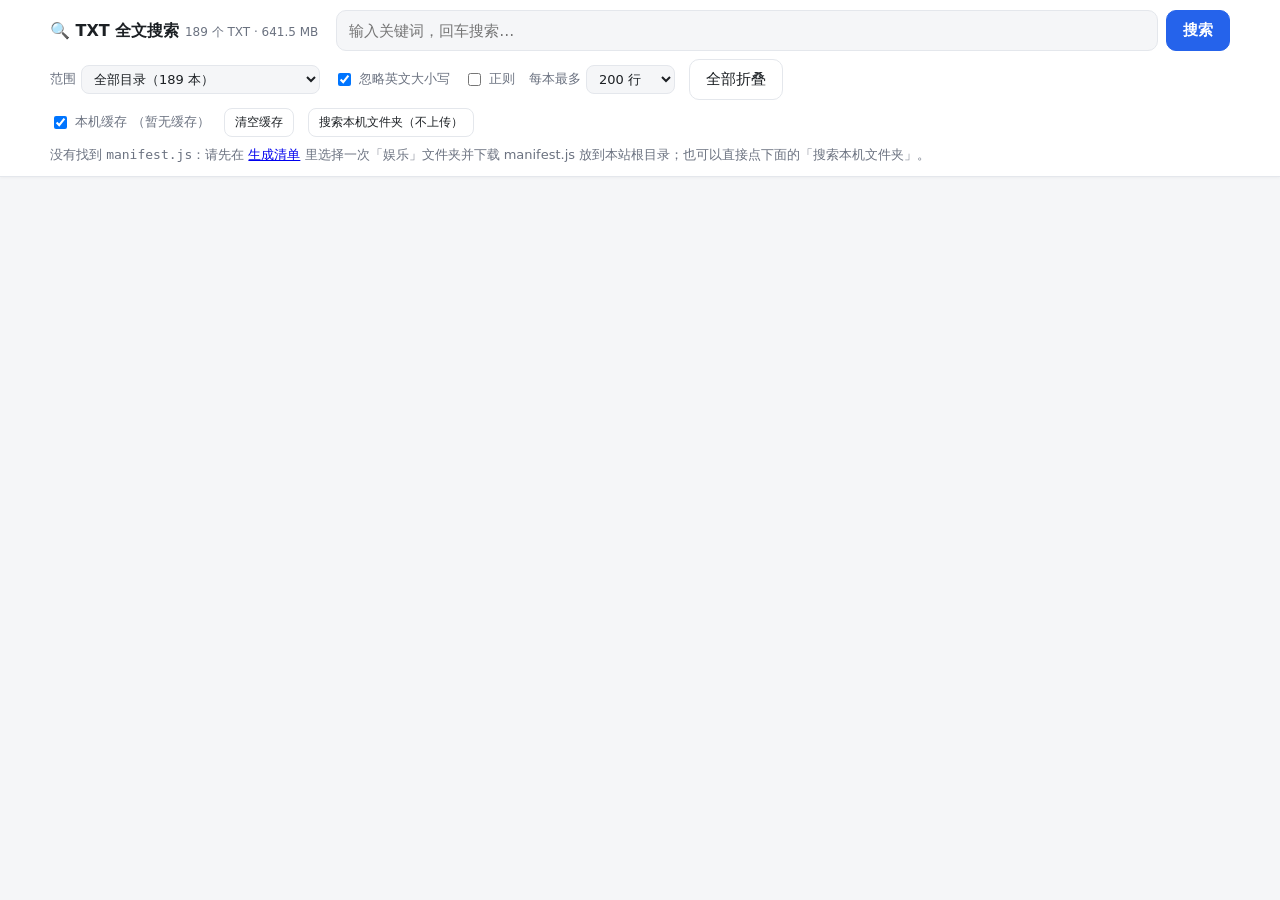
==== xiaoshuo/index.html @ 262039ce "添加 xiaoshuo 小说目录" ====
<!DOCTYPE html>
<html lang="zh-CN">
<head>
<meta charset="UTF-8">
<meta name="viewport" content="width=device-width,initial-scale=1,viewport-fit=cover">
<meta name="color-scheme" content="light dark">
<title>TXT 全文搜索</title>
<link rel="stylesheet" href="js/style.css">
</head>
<body>

<header>
  <div class="bar">
    <h1>🔍 TXT 全文搜索 <span id="corpus"></span></h1>
    <form id="form" autocomplete="off">
      <input id="kw" type="search" placeholder="输入关键词，回车搜索…" enterkeyhint="search">
      <button class="primary" type="submit" id="go">搜索</button>
      <button type="button" id="cancel" hidden>取消</button>
    </form>
  </div>

  <div class="opts">
    <label>范围
      <select id="scope"><option value="">全部目录</option></select>
    </label>
    <label><input type="checkbox" id="ci" checked> 忽略英文大小写</label>
    <label><input type="checkbox" id="rx"> 正则</label>
    <label>每本最多
      <select id="cap">
        <option value="50">50 行</option>
        <option value="200" selected>200 行</option>
        <option value="500">500 行</option>
        <option value="2000">2000 行</option>
        <option value="0">不限</option>
      </select>
    </label>
    <button type="button" id="foldBtn">全部折叠</button>
  </div>

  <div class="opts">
    <label title="把文件存在本机，之后搜索不用重新下载">
      <input type="checkbox" id="useCache" checked> 本机缓存
      <span id="cacheInfo" class="muted"></span>
    </label>
    <button type="button" id="clearCache" class="mini">清空缓存</button>
    <button type="button" id="pickDir" class="mini">搜索本机文件夹（不上传）</button>
    <input type="file" id="dirInput" webkitdirectory directory multiple hidden>
  </div>

  <div id="status"></div>
  <div class="pbar" id="pbarWrap" hidden><i id="pbar"></i></div>
</header>

<main id="results">
  <div class="empty" id="hello">
    在上方输入关键词开始搜索<br>
    <small>点开某一本后，点任意一行即可在新窗口打开原文并定位到该行</small>
  </div>
</main>
<div class="tip" id="tip"></div>

<script src="js/core-util.js"></script>
<script src="js/common.js"></script>
<script src="js/app.js"></script>
</body>
</html>
---- xiaoshuo/js/style.css ----
/* ============================================================================
 * style.css —— 搜索页与阅读页共用样式
 * ==========================================================================*/
:root{
  --bg:#f5f6f8; --card:#fff; --line:#e4e7ec; --fg:#1c2024; --muted:#6b7280;
  --accent:#2563eb; --accent2:#1d4ed8; --mark:#ffe58f; --hit:#f8fafc;
  --tap:#eff6ff; --badge:#eef2ff; --badge-fg:#3730a3;
}
@media (prefers-color-scheme: dark){
  :root{
    --bg:#16181d; --card:#1f2227; --line:#31353d; --fg:#e6e8ec; --muted:#9aa3af;
    --accent:#5b8cff; --accent2:#4478f0; --mark:#7c5c00; --hit:#22262c;
    --tap:#232a38; --badge:#28304a; --badge-fg:#c7d2fe;
  }
}
*{box-sizing:border-box; -webkit-tap-highlight-color:transparent}
html,body{margin:0}
body{
  background:var(--bg); color:var(--fg);
  font:15px/1.6 system-ui,-apple-system,"Segoe UI","PingFang SC","Microsoft YaHei",sans-serif;
  -webkit-text-size-adjust:100%;
}
body.search{padding-bottom:40px}

/* ---------------- 搜索页顶部 ---------------- */
header{
  position:sticky; top:0; z-index:20; background:var(--card);
  border-bottom:1px solid var(--line); padding:10px 12px;
  box-shadow:0 1px 3px rgba(0,0,0,.04);
}
.bar{display:flex; gap:8px; align-items:center; max-width:1180px; margin:0 auto}
h1{font-size:16px; margin:0 10px 0 0; white-space:nowrap; font-weight:700}
h1 span{font-weight:400; font-size:12px; color:var(--muted)}
form{display:flex; gap:8px; flex:1; min-width:0}
input[type=search]{
  flex:1; min-width:0; padding:10px 12px; font-size:15px; font-family:inherit;
  border:1px solid var(--line); border-radius:10px; background:var(--bg); color:var(--fg);
}
input[type=search]:focus{outline:2px solid var(--accent); outline-offset:1px; border-color:transparent}
button{
  padding:10px 16px; font-size:15px; font-family:inherit; cursor:pointer;
  border:1px solid var(--line); border-radius:10px; background:var(--card); color:var(--fg);
  white-space:nowrap;
}
button:active{transform:translateY(1px)}
button.primary{background:var(--accent); border-color:var(--accent); color:#fff; font-weight:600}
button.primary:hover{background:var(--accent2)}
button:disabled{opacity:.5; cursor:default}
button.mini{padding:5px 10px; font-size:12px; border-radius:8px}
.opts{
  display:flex; flex-wrap:wrap; gap:6px 14px; align-items:center;
  max-width:1180px; margin:8px auto 0; font-size:13px; color:var(--muted);
}
.opts label{display:inline-flex; align-items:center; gap:5px; cursor:pointer; user-select:none}
.opts select{
  font-family:inherit; font-size:13px; padding:5px 8px; border-radius:8px;
  border:1px solid var(--line); background:var(--bg); color:var(--fg); max-width:46vw;
}
.muted{color:var(--muted)}
#status{max-width:1180px; margin:8px auto 0; font-size:13px; color:var(--muted); min-height:19px}
#status .ok{color:#047857}
#status b{color:var(--fg)}
.spin{
  display:inline-block; width:11px; height:11px; margin-right:6px; vertical-align:-1px;
  border:2px solid var(--line); border-top-color:var(--accent); border-radius:50%;
  animation:sp .7s linear infinite;
}
@keyframes sp{to{transform:rotate(360deg)}}
.pbar{height:3px; background:var(--line); border-radius:2px; overflow:hidden; max-width:1180px; margin:6px auto 0}
.pbar i{display:block; height:100%; width:0; background:var(--accent); transition:width .2s}

/* ---------------- 结果 ---------------- */
main{max-width:1180px; margin:12px auto 0; padding:0 12px}
details.file{background:var(--card); border:1px solid var(--line); border-radius:12px; margin-bottom:8px; overflow:hidden}
details.file>summary{
  display:flex; gap:9px; align-items:center; padding:11px 12px; cursor:pointer;
  list-style:none; min-height:48px; user-select:none;
}
details.file>summary::-webkit-details-marker{display:none}
details.file>summary::before{content:"▶"; font-size:9px; color:var(--muted); transition:transform .15s; flex:0 0 auto}
details.file[open]>summary::before{transform:rotate(90deg)}
details.file[open]>summary{border-bottom:1px solid var(--line)}
.rank{
  flex:0 0 auto; min-width:26px; height:22px; padding:0 6px; border-radius:11px;
  background:var(--badge); color:var(--badge-fg); font-size:12px; font-weight:700;
  display:inline-flex; align-items:center; justify-content:center;
}
.meta{flex:1; min-width:0}
.fname{display:block; font-weight:600; font-size:14px; word-break:break-all}
.sub{display:block; font-size:12px; color:var(--muted); margin-top:1px; word-break:break-all}
.badge{
  flex:0 0 auto; font-size:12px; font-weight:600; padding:3px 9px; border-radius:20px;
  background:var(--badge); color:var(--badge-fg); white-space:nowrap;
}
.openbtn{
  flex:0 0 auto; font-size:12px; color:var(--accent); border:1px solid var(--line);
  border-radius:8px; padding:6px 10px; white-space:nowrap; font-weight:600;
}
.openbtn:active{background:var(--tap)}
.hits{max-height:60vh; overflow:auto; overscroll-behavior:contain; -webkit-overflow-scrolling:touch}
.hit{
  display:flex; gap:10px; padding:9px 12px; border-bottom:1px solid var(--line);
  cursor:pointer; min-height:44px; align-items:flex-start;
}
.hit:last-child{border-bottom:0}
.hit:hover,.hit:focus-visible{background:var(--hit); outline:none}
.hit:active{background:var(--tap)}
.hit .ln{
  flex:0 0 62px; text-align:right; color:var(--muted); font-size:12px;
  font-family:ui-monospace,Consolas,monospace; padding-top:2px; user-select:none;
}
.hit .tx{flex:1; min-width:0; font-size:14px; white-space:pre-wrap; word-break:break-word; line-height:1.65}
.hit .go{flex:0 0 auto; color:var(--accent); font-size:13px; padding-top:2px; user-select:none}
mark{background:var(--mark); color:inherit; padding:0 1px; border-radius:2px}
.more{padding:9px 12px; font-size:12px; color:var(--muted); background:var(--hit)}
.empty{text-align:center; color:var(--muted); padding:46px 16px; line-height:2}
.empty code{background:var(--card); border:1px solid var(--line); border-radius:6px; padding:2px 6px}
.tip{max-width:1180px; margin:10px auto 0; padding:0 12px; font-size:12px; color:var(--muted)}

/* ---------------- 阅读页 ---------------- */
body.reader{display:flex; flex-direction:column; height:100vh; height:100dvh; overflow:hidden}
body.reader header{padding:6px 8px; padding-top:calc(6px + env(safe-area-inset-top))}
.l1{display:flex; align-items:center; gap:8px; min-height:26px}
.title{flex:1; min-width:0; font-size:13px; font-weight:600; white-space:nowrap; overflow:hidden; text-overflow:ellipsis}
.pos{flex:0 0 auto; font-size:12px; color:var(--muted); font-variant-numeric:tabular-nums; white-space:nowrap}
.l2{display:flex; flex-wrap:wrap; gap:6px; align-items:center; margin-top:6px}
.l2 button{font-size:13px; padding:6px 10px; border-radius:8px}
.l2 input{
  width:96px; font:inherit; font-size:14px; padding:6px 8px; border-radius:8px;
  border:1px solid var(--line); background:var(--bg); color:var(--fg); font-variant-numeric:tabular-nums;
}
.grow{flex:1}
#qbar{display:flex; flex-wrap:wrap; gap:6px; align-items:center; margin-top:6px; font-size:12px; color:var(--muted)}
#qbar input{
  flex:1; min-width:110px; font:inherit; font-size:13px; padding:5px 8px;
  border-radius:8px; border:1px solid var(--line); background:var(--bg); color:var(--fg);
}
#qbar b{color:var(--fg)}
#view{
  flex:1 1 auto; overflow-y:auto; overflow-x:hidden; background:var(--bg);
  -webkit-overflow-scrolling:touch; overscroll-behavior:contain; touch-action:pan-y;
  font-size:16px; line-height:1.75;
}
#inner{padding:8px 0 40vh}
.row{display:flex; align-items:flex-start; gap:10px; padding:2px 10px 2px 0; scroll-margin-top:8px}
.row .ln{
  flex:0 0 5.5ch; text-align:right; color:var(--muted);
  font-family:ui-monospace,Consolas,"Courier New",monospace; font-size:11px; line-height:inherit;
  padding-top:.32em; user-select:none; -webkit-user-select:none;
  background:#fafbfc; border-right:1px solid var(--line); padding-right:6px;
  font-variant-numeric:tabular-nums;
}
@media (prefers-color-scheme: dark){ .row .ln{background:#1e2126} }
.row .tx{flex:1; min-width:0; white-space:pre-wrap; word-break:break-word; padding-left:2px}
.row.target{background:var(--hit)}
.row.target .ln{color:var(--accent); font-weight:700}
.row.flash{animation:flash 1.8s ease-out}
@keyframes flash{0%{background:var(--mark)} 70%{background:var(--mark)} 100%{background:transparent}}
.row.target mark{background:#ffb300; color:#000}
.loading{padding:10px 14px; color:var(--muted); font-size:12px; text-align:center}
.err{padding:22px 16px; color:#b91c1c; line-height:2; max-width:760px; margin:0 auto}
.err code{background:var(--card); border:1px solid var(--line); border-radius:6px; padding:2px 6px}
.hitcount{color:var(--accent); font-weight:600}

@media (max-width:560px){
  h1{display:none}
  .hit .ln{flex-basis:48px}
  .openbtn{display:none}
  .opts{font-size:12px}
}
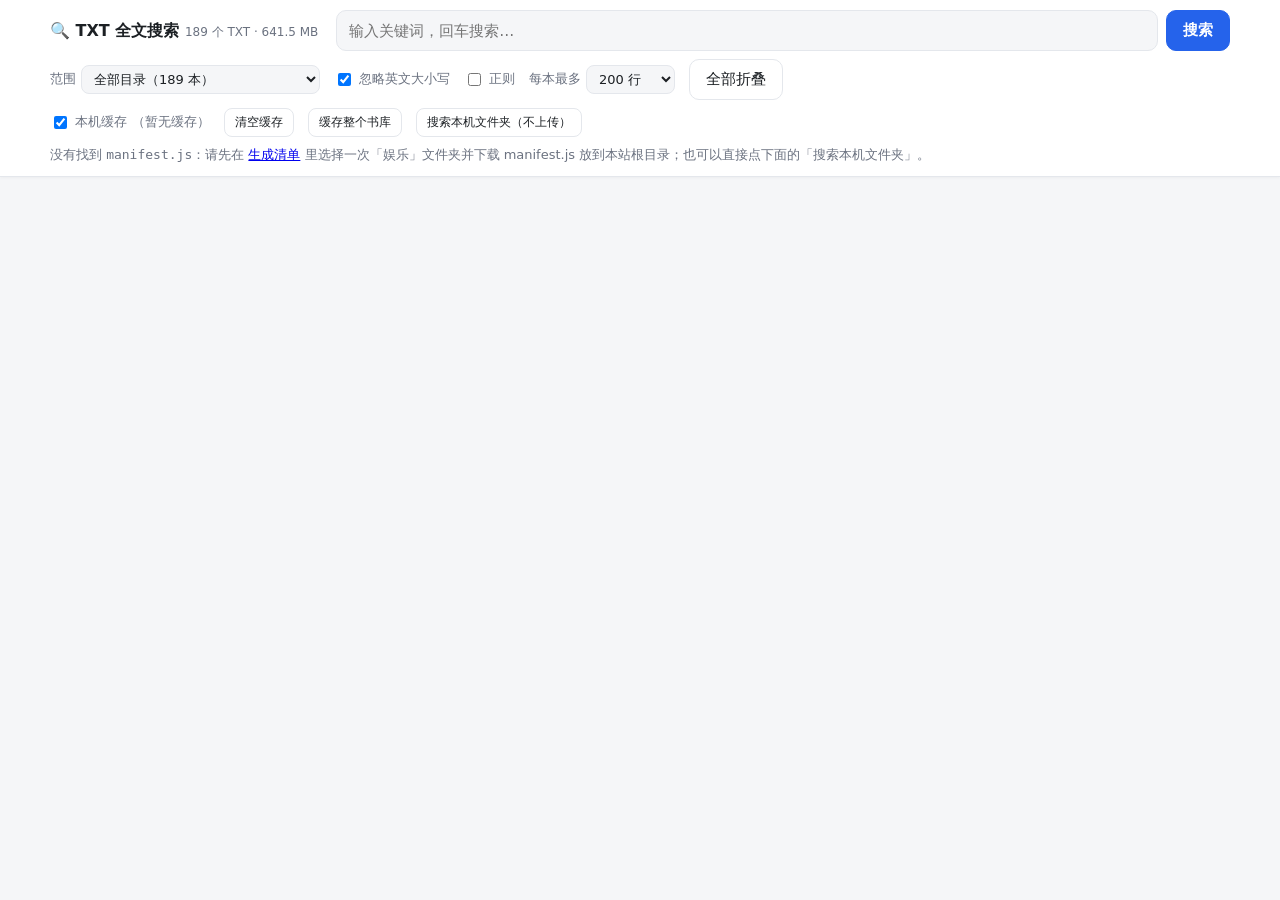
==== commit 3664be47: "搜索速度优化：搜索结果改走本机缓存（第二次搜索 0 下载），并行连接 4-8 条，扫描快 1.7-3.2 倍，状态栏显示 MB/s 与剩余时间" ====
--- a/xiaoshuo/index.html
+++ b/xiaoshuo/index.html
@@ -43,6 +43,7 @@
       <span id="cacheInfo" class="muted"></span>
     </label>
     <button type="button" id="clearCache" class="mini">清空缓存</button>
+    <button type="button" id="warm" class="mini" title="把这 189 本一次下载到本机，之后搜索就不用再联网（第一次要等一会儿）">缓存整个书库</button>
     <button type="button" id="pickDir" class="mini">搜索本机文件夹（不上传）</button>
     <input type="file" id="dirInput" webkitdirectory directory multiple hidden>
   </div>
@@ -60,6 +61,7 @@
 <div class="tip" id="tip"></div>
 
 <script src="js/core-util.js"></script>
+<script src="js/idb.js"></script>
 <script src="js/common.js"></script>
 <script src="js/app.js"></script>
 </body>
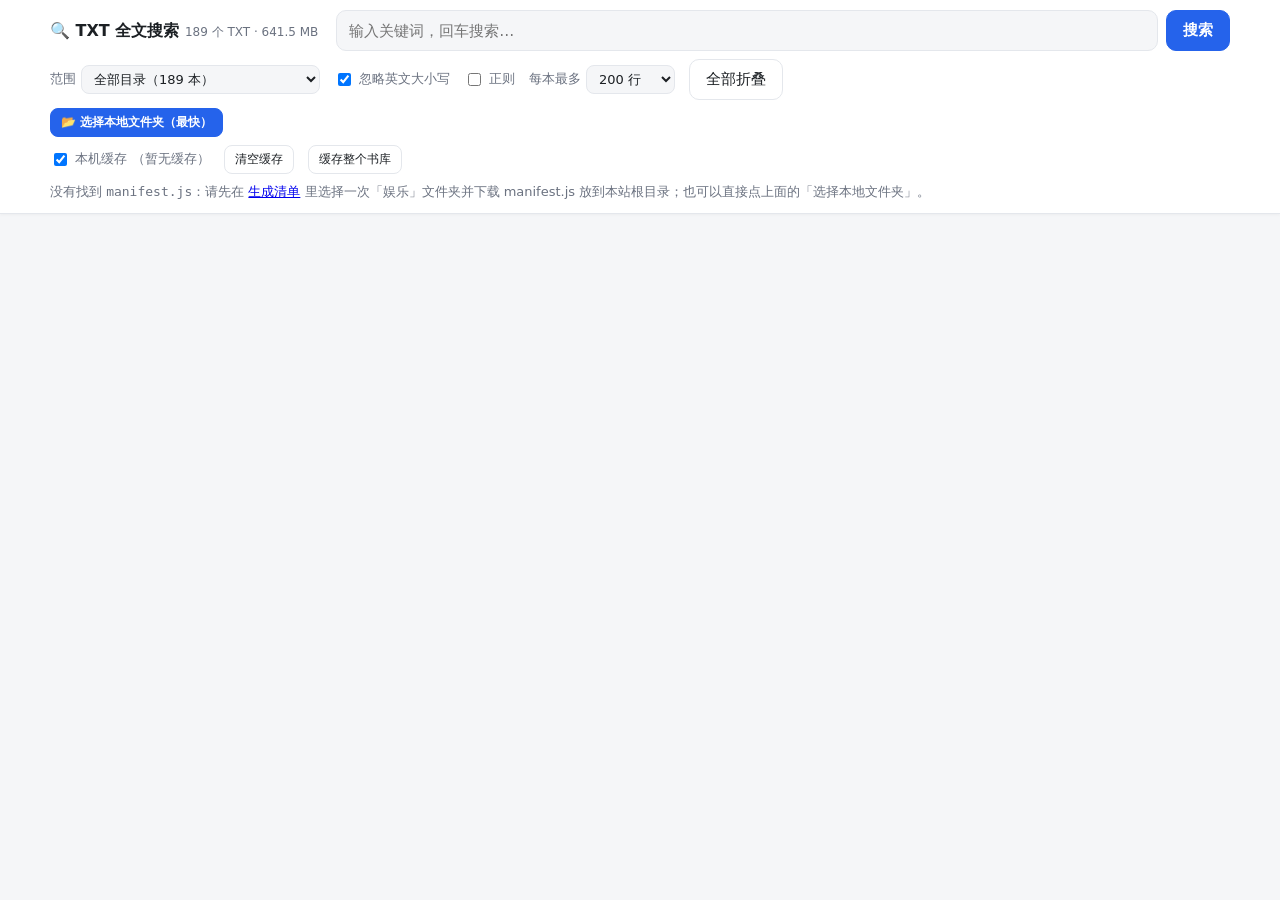
==== commit a9b0a828: "新增：选择本地文件夹直接用硬盘搜索（不联网、最快）；记住上次的文件夹；file:// 打开时给出提示；阅读页 blob 失败自动回退缓存/网络" ====
--- a/xiaoshuo/index.html
+++ b/xiaoshuo/index.html
@@ -38,16 +38,21 @@
   </div>
 
   <div class="opts">
+    <button type="button" id="pickDir" class="mini strong" title="直接搜索硬盘上的 TXT：不走网络、不占缓存，最快">📂 选择本地文件夹（最快）</button>
+    <button type="button" id="restoreDir" class="mini" hidden></button>
+    <input type="file" id="dirInput" webkitdirectory directory multiple hidden>
+  </div>
+
+  <div class="opts">
     <label title="把文件存在本机，之后搜索不用重新下载">
       <input type="checkbox" id="useCache" checked> 本机缓存
       <span id="cacheInfo" class="muted"></span>
     </label>
     <button type="button" id="clearCache" class="mini">清空缓存</button>
-    <button type="button" id="warm" class="mini" title="把这 189 本一次下载到本机，之后搜索就不用再联网（第一次要等一会儿）">缓存整个书库</button>
-    <button type="button" id="pickDir" class="mini">搜索本机文件夹（不上传）</button>
-    <input type="file" id="dirInput" webkitdirectory directory multiple hidden>
+    <button type="button" id="warm" class="mini" title="把整库一次下载到本机，之后搜索就不用再联网（第一次要等一会儿）">缓存整个书库</button>
   </div>
 
+  <div id="fileTip" class="warnbar" hidden></div>
   <div id="status"></div>
   <div class="pbar" id="pbarWrap" hidden><i id="pbar"></i></div>
 </header>
--- a/xiaoshuo/js/style.css
+++ b/xiaoshuo/js/style.css
@@ -47,6 +47,15 @@
 button.primary:hover{background:var(--accent2)}
 button:disabled{opacity:.5; cursor:default}
 button.mini{padding:5px 10px; font-size:12px; border-radius:8px}
+button.strong{background:var(--accent); border-color:var(--accent); color:#fff; font-weight:600}
+button.strong:hover{background:var(--accent2)}
+.warnbar{
+  max-width:1180px; margin:8px auto 0; padding:8px 12px; font-size:13px; line-height:1.7;
+  color:#b45309; background:#fffbeb; border:1px solid #fde68a; border-radius:8px;
+}
+@media (prefers-color-scheme: dark){
+  .warnbar{background:#3a2f10; border-color:#6b5518; color:#f5d98b}
+}
 .opts{
   display:flex; flex-wrap:wrap; gap:6px 14px; align-items:center;
   max-width:1180px; margin:8px auto 0; font-size:13px; color:var(--muted);
